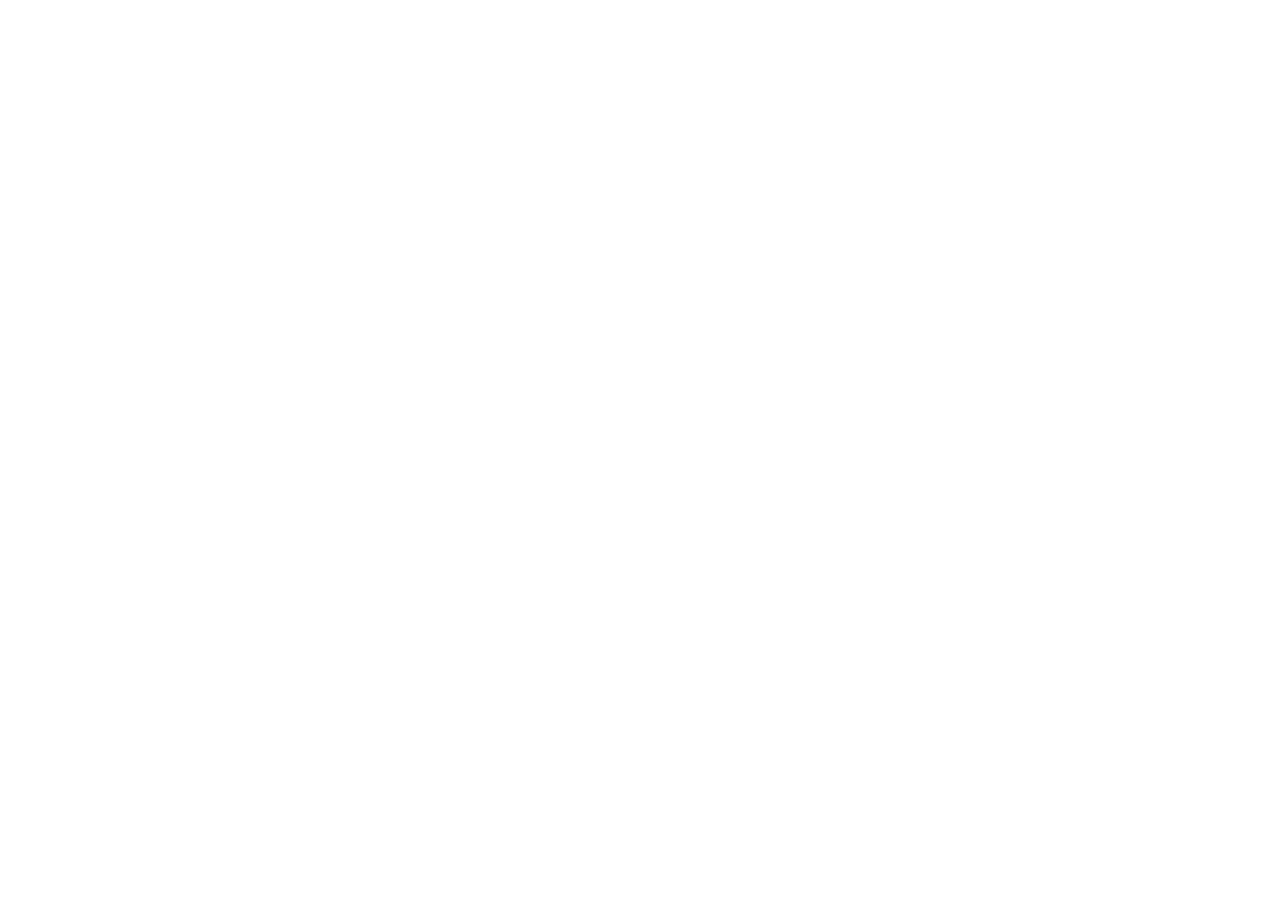
==== index.html @ d5d5d2c9 "Subiendo el proyecto" ====
<!DOCTYPE html>
<html lang="es">

<head>
    <meta charset="UTF-8">
    <meta name="viewport" content="width=device-width, initial-scale=1.0">

    <link rel="stylesheet" href="./css/normalize.css">
    <link rel="stylesheet" href="./css/styles.css">

    <title>FrontEnd Store</title>
</head>

<body>
    
</body>

</html>
---- css/styles.css ----
:root {

    /* Primary */

    
    /* Neutral */
}


* {
    margin: 0;
    padding: 0;
    box-sizing: border-box;
}

html {
    font-size: 62.5%;
}
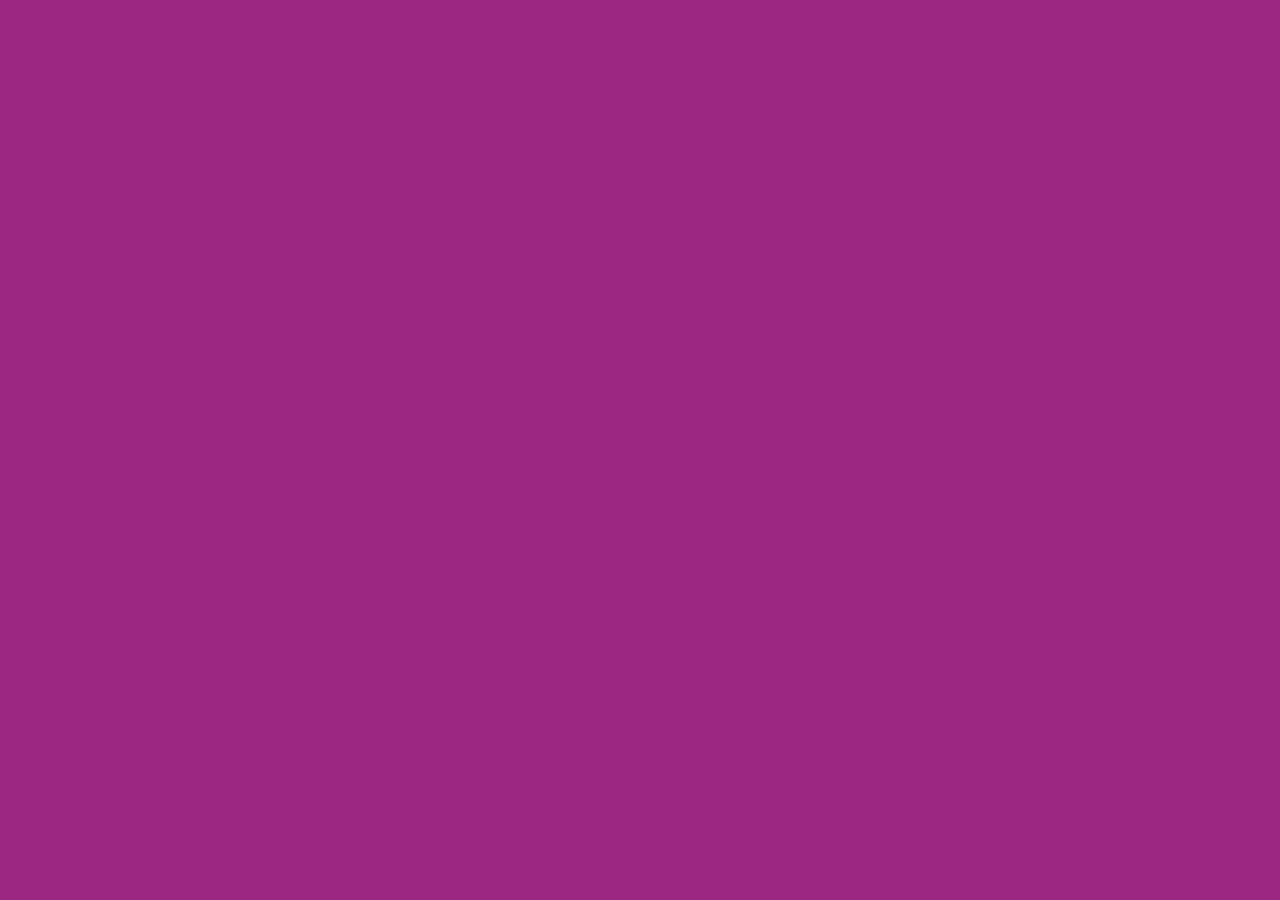
==== commit 958e22ce: "Avanzando el proyecto" ====
--- a/index.html
+++ b/index.html
@@ -8,10 +8,30 @@
     <link rel="stylesheet" href="./css/normalize.css">
     <link rel="stylesheet" href="./css/styles.css">
 
+    <link rel="preconnect" href="https://fonts.googleapis.com">
+    <link rel="preconnect" href="https://fonts.gstatic.com" crossorigin>
+    <link href="https://fonts.googleapis.com/css2?family=Staatliches&display=swap" rel="stylesheet">
+
     <title>FrontEnd Store</title>
 </head>
 
 <body>
+
+    <header>
+
+    </header>
+
+    <nav>
+
+    </nav>
+
+    <main>
+
+    </main>
+
+    <footer>
+
+    </footer>
     
 </body>
 
--- a/css/styles.css
+++ b/css/styles.css
@@ -1,18 +1,56 @@
 :root {
 
-    /* Primary */
+    /* Colors */
+    --primario: #9c2780;
+    --primarioOscuro: #89119D;
+    --secundario: #ffce00;
+    --secundarioOscuro: rgb(233,187,2);
+    --blanco: #fff;
+    --negro: #000;
+    --fuentePrincipal: 'Staatliches', sans-serif;
 
-    
-    /* Neutral */
 }
 
 
-* {
-    margin: 0;
-    padding: 0;
+html {
     box-sizing: border-box;
+    font-size: 62.5%;
 }
 
-html {
-    font-size: 62.5%;
+*, *::before, *::after {
+    box-sizing: inherit;
+}
+
+
+/* GLOBALES */
+
+body {
+    background-color: var(--primario);
+    font-size: 1.6rem;
+    line-height: 1.5;
+}
+
+p {
+    font-size: 1.8rem;
+    font-family: Arial, Helvetica, sans-serif;
+    color: var(--blanco);
+}
+
+a {
+    text-decoration: none;
+}
+
+img {
+    width: 100%;
+}
+
+.container {
+    max-width: 120rem;
+    margin: 0 auto;
+}
+
+h1, h2, h3 {
+    text-align: center;
+    color: var(--secundario);
+    font-family: var(--fuentePrincipal);
 }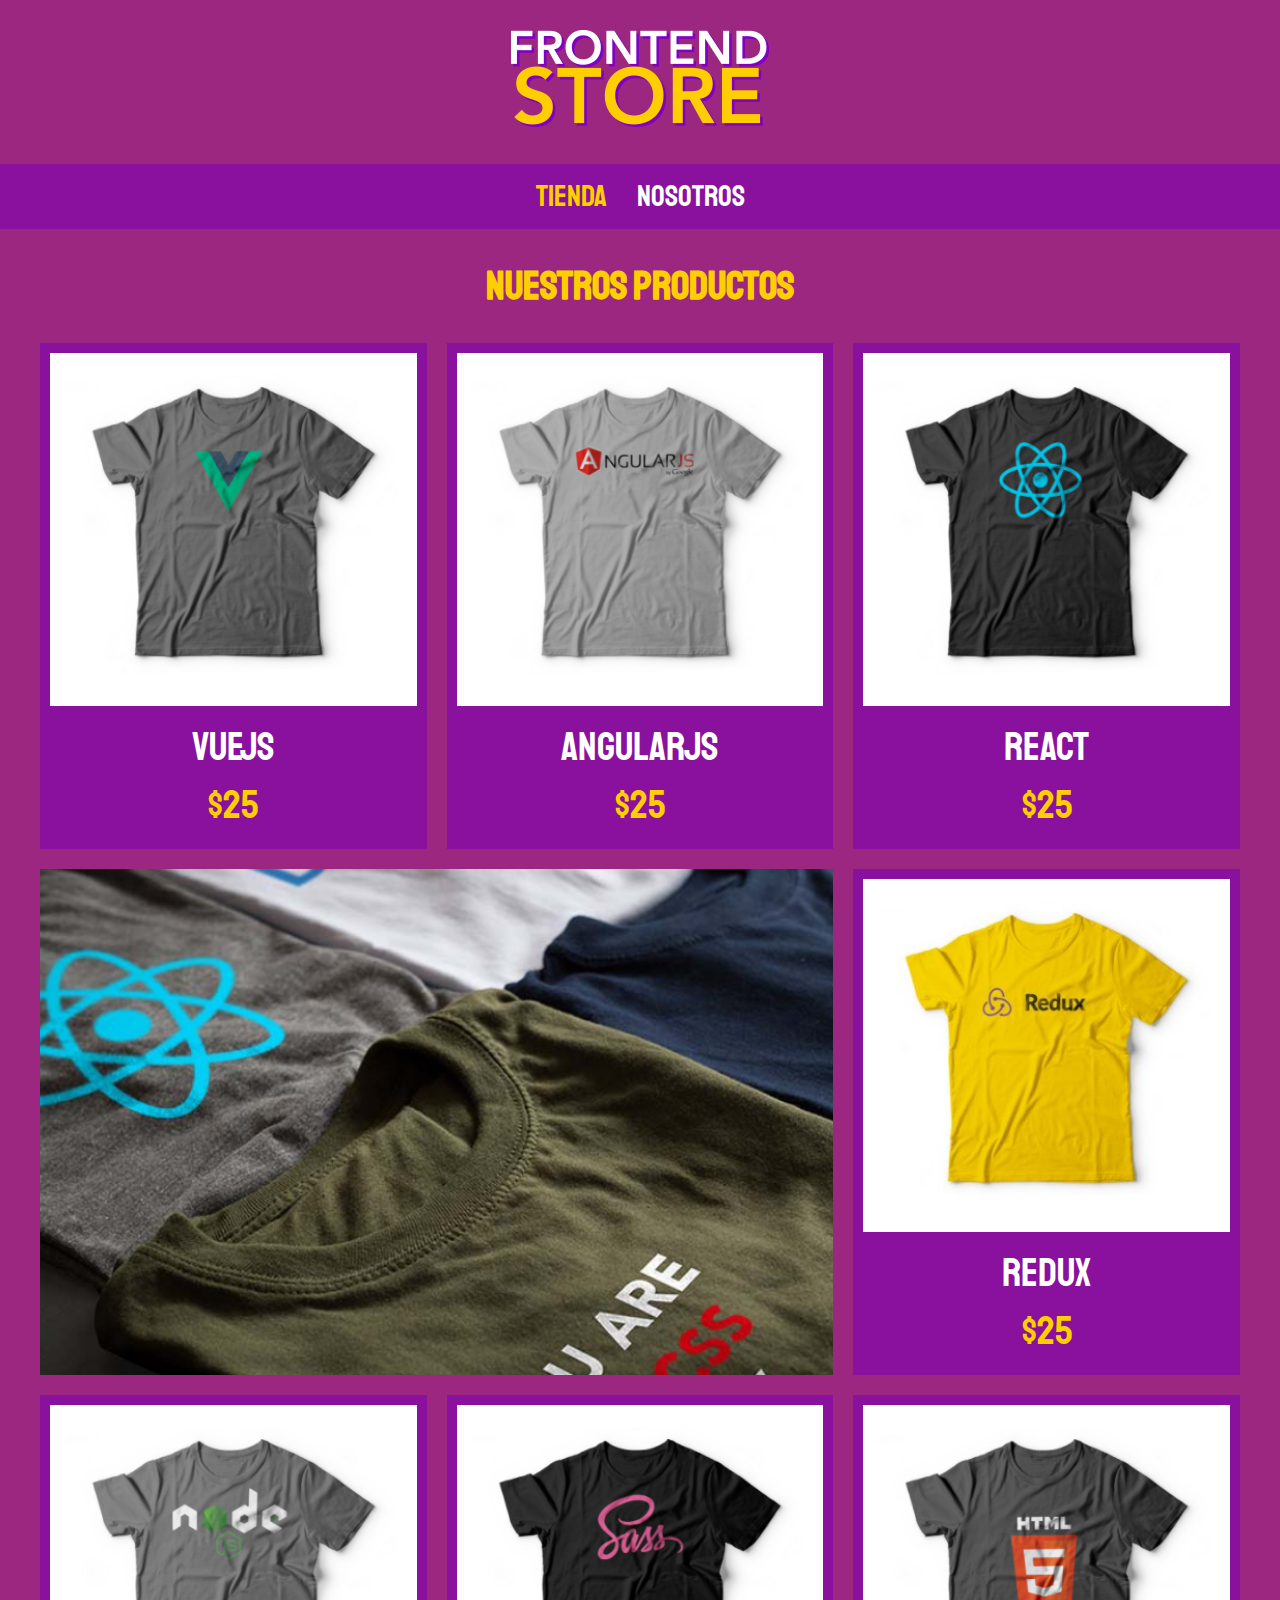
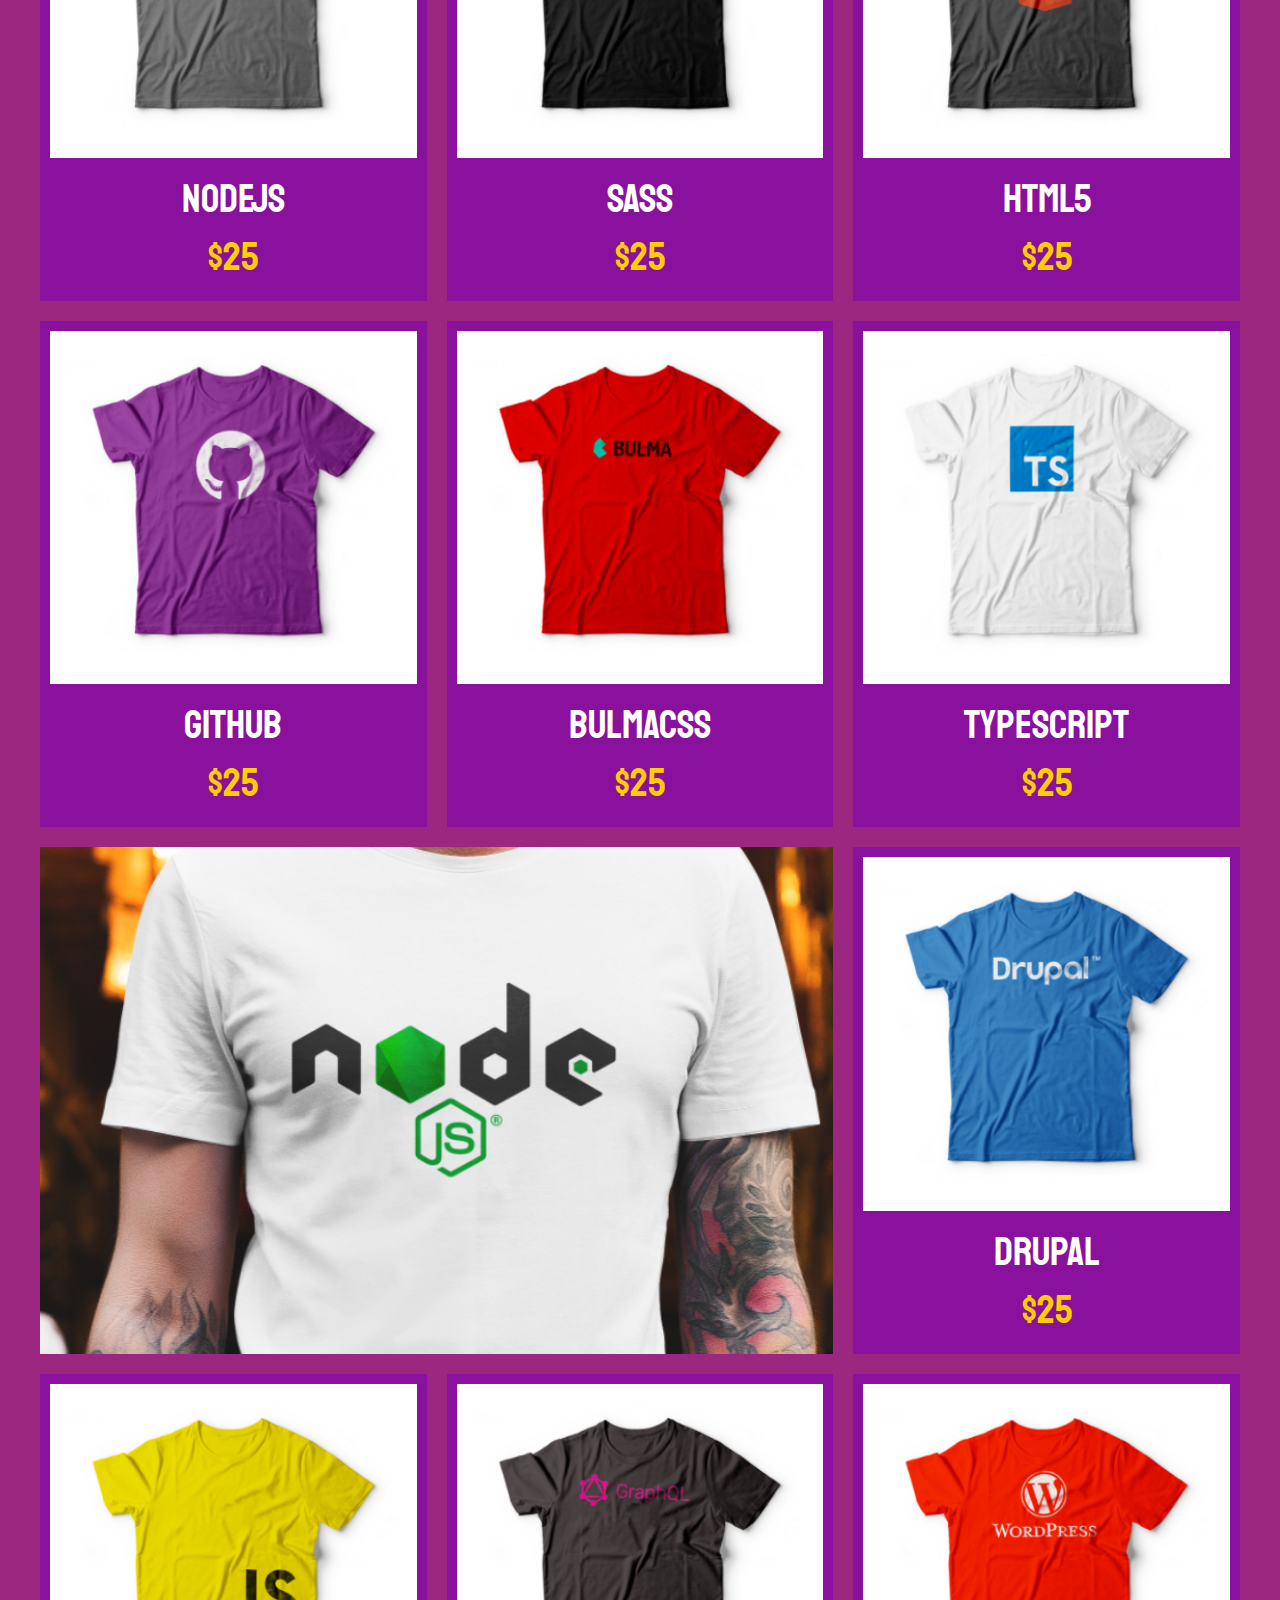
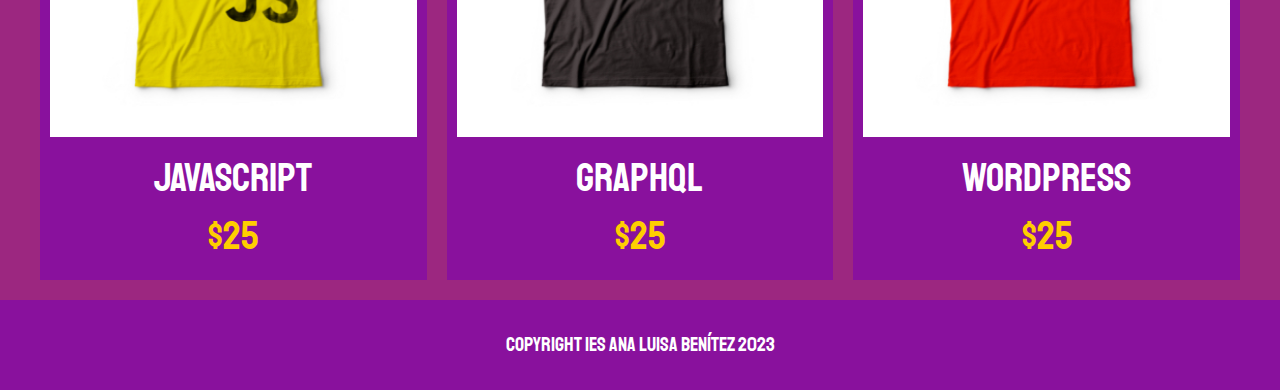
==== commit 350d3b96: "Avanzando el proyecto" ====
--- a/index.html
+++ b/index.html
@@ -17,20 +17,146 @@
 
 <body>
 
-    <header>
+    <header class="header">
+        <a href="index.html">
+            <img class="header__logo" src="./images/logo.png" alt="logotipo">
+        </a>
 
     </header>
 
-    <nav>
+    <nav class="navegacion">
+
+        <a href="index.html" class="navegacion__enlace navegacion__enlace--activo">Tienda</a>
+        <a href="nosotros.html" class="navegacion__enlace">Nosotros</a>
 
     </nav>
 
-    <main>
+    <main class="container">
+        <h1>Nuestros productos</h1>
+
+        <div class="grid">
+
+            <div class="producto">
+                <a href="producto.html">
+                    <img src="./images/1.jpg" alt="VueShirt" class="producto__imagen">
+                    <p class="producto__nombre">VueJs</p>
+                    <p class="producto__precio">$25</p>
+                </a>
+            </div>
+
+            <div class="producto">
+                <a href="producto.html">
+                    <img src="./images/2.jpg" alt="AngularShirt" class="producto__imagen">
+                    <p class="producto__nombre">AngularJS</p>
+                    <p class="producto__precio">$25</p>
+                </a>
+            </div>
+
+            <div class="producto">
+                <a href="producto.html">
+                    <img src="./images/3.jpg" alt="ReactShirt" class="producto__imagen">
+                    <p class="producto__nombre">React</p>
+                    <p class="producto__precio">$25</p>
+                </a>
+            </div>
+
+            <div class="producto">
+                <a href="producto.html">
+                    <img src="./images/4.jpg" alt="ReduxShirt" class="producto__imagen">
+                    <p class="producto__nombre">Redux</p>
+                    <p class="producto__precio">$25</p>
+                </a>
+            </div>
+
+            <div class="producto">
+                <a href="producto.html">
+                    <img src="./images/5.jpg" alt="NodeShirt" class="producto__imagen">
+                    <p class="producto__nombre">NodeJs</p>
+                    <p class="producto__precio">$25</p>
+                </a>
+            </div>
+
+            <div class="producto">
+                <a href="producto.html">
+                    <img src="./images/6.jpg" alt="SassShirt" class="producto__imagen">
+                    <p class="producto__nombre">Sass</p>
+                    <p class="producto__precio">$25</p>
+                </a>
+            </div>
+
+            <div class="producto">
+                <a href="producto.html">
+                    <img src="./images/7.jpg" alt="HTMLShirt" class="producto__imagen">
+                    <p class="producto__nombre">HTML5</p>
+                    <p class="producto__precio">$25</p>
+                </a>
+            </div>
+
+            <div class="producto">
+                <a href="producto.html">
+                    <img src="./images/8.jpg" alt="GithubShirt" class="producto__imagen">
+                    <p class="producto__nombre">Github</p>
+                    <p class="producto__precio">$25</p>
+                </a>
+            </div>
+
+            <div class="producto">
+                <a href="producto.html">
+                    <img src="./images/9.jpg" alt="BumaShirt" class="producto__imagen">
+                    <p class="producto__nombre">BulmaCSS</p>
+                    <p class="producto__precio">$25</p>
+                </a>
+            </div>
+
+            <div class="producto">
+                <a href="producto.html">
+                    <img src="./images/10.jpg" alt="TypescriptShirt" class="producto__imagen">
+                    <p class="producto__nombre">Typescript</p>
+                    <p class="producto__precio">$25</p>
+                </a>
+            </div>
+
+            <div class="producto">
+                <a href="producto.html">
+                    <img src="./images/11.jpg" alt="DrupalShirt" class="producto__imagen">
+                    <p class="producto__nombre">Drupal</p>
+                    <p class="producto__precio">$25</p>
+                </a>
+            </div>
+
+            <div class="producto">
+                <a href="producto.html">
+                    <img src="./images/12.jpg" alt="JavascriptShirt" class="producto__imagen">
+                    <p class="producto__nombre">Javascript</p>
+                    <p class="producto__precio">$25</p>
+                </a>
+            </div>
+
+            <div class="producto">
+                <a href="producto.html">
+                    <img src="./images/13.jpg" alt="GraphShirt" class="producto__imagen">
+                    <p class="producto__nombre">GraphQL</p>
+                    <p class="producto__precio">$25</p>
+                </a>
+            </div>
+
+            <div class="producto">
+                <a href="producto.html">
+                    <img src="./images/14.jpg" alt="WordpressShirt" class="producto__imagen">
+                    <p class="producto__nombre">Wordpress</p>
+                    <p class="producto__precio">$25</p>
+                </a>
+            </div>
+
+            <div class="grafico grafico--camisas"></div>
+            <div class="grafico grafico--node"></div>
+
+        </div>
 
     </main>
 
-    <footer>
-
+    <footer class="footer">
+        <p class="footer__texto">CopyRight IES Ana Luisa Benítez 2023</p>
     </footer>
     
 </body>
--- a/css/styles.css
+++ b/css/styles.css
@@ -53,4 +53,119 @@
     text-align: center;
     color: var(--secundario);
     font-family: var(--fuentePrincipal);
+}
+
+h1 {
+    font-size: 4rem;
+}
+
+h2 {
+    font-size: 3rem;
+}
+
+h3 {
+    font-size: 2.4rem;
+}
+
+
+/* header */
+
+.header {
+    display: flex;
+    justify-content: center;
+}
+
+.header__logo {
+    margin: 3rem 0;
+}
+
+
+/* Navegación */
+
+.navegacion {
+    background-color: var(--primarioOscuro);
+    padding: 1rem 0;
+    display: flex;
+    justify-content: center;
+    gap: 3rem;
+}
+
+.navegacion__enlace {
+    font-family: var(--fuentePrincipal);
+    color: var(--blanco);
+    font-size: 3rem;
+}
+
+.navegacion__enlace:hover, .navegacion__enlace--activo {
+    color: var(--secundario);
+}
+
+
+/* Grid */
+
+.grid {
+    display: grid;
+    grid-template-columns: repeat(2, 1fr);
+    gap: 2rem;
+}
+
+@media (min-width: 768px) {
+    .grid {
+        grid-template-columns: repeat(3, 1fr);
+    }
+}
+
+
+/* Productos */
+
+.producto {
+    background-color: var(--primarioOscuro);
+    padding: 1rem;
+}
+
+.producto__nombre, .producto__precio {
+    font-family: var(--fuentePrincipal);
+    font-size: 4rem;
+    margin: 1rem 0;
+    text-align: center;
+    line-height: 1.2;
+}
+
+.producto__precio {
+    color: var(--secundario);
+}
+
+
+/* Gráficos */
+
+.grafico {
+    min-height: 30rem;
+    background-repeat: no-repeat;
+    background-size: cover;
+    background-position: center;
+    grid-column: 1 / 3;
+}
+
+.grafico--camisas {
+    background-image: url(../images/grafico1.jpg);
+    grid-row: 2 / 3;
+}
+
+.grafico--node {
+    background-image: url(../images/grafico2.jpg);
+    grid-row: 5 / 6;
+}
+
+/* Footer */
+
+.footer {
+    background-color: var(--primarioOscuro);
+    padding: 1rem 0;
+    margin-top: 2rem;
+}
+
+.footer__texto {
+    font-family: var(--fuentePrincipal);
+    text-align: center;
+    font-size: 2rem;
 }